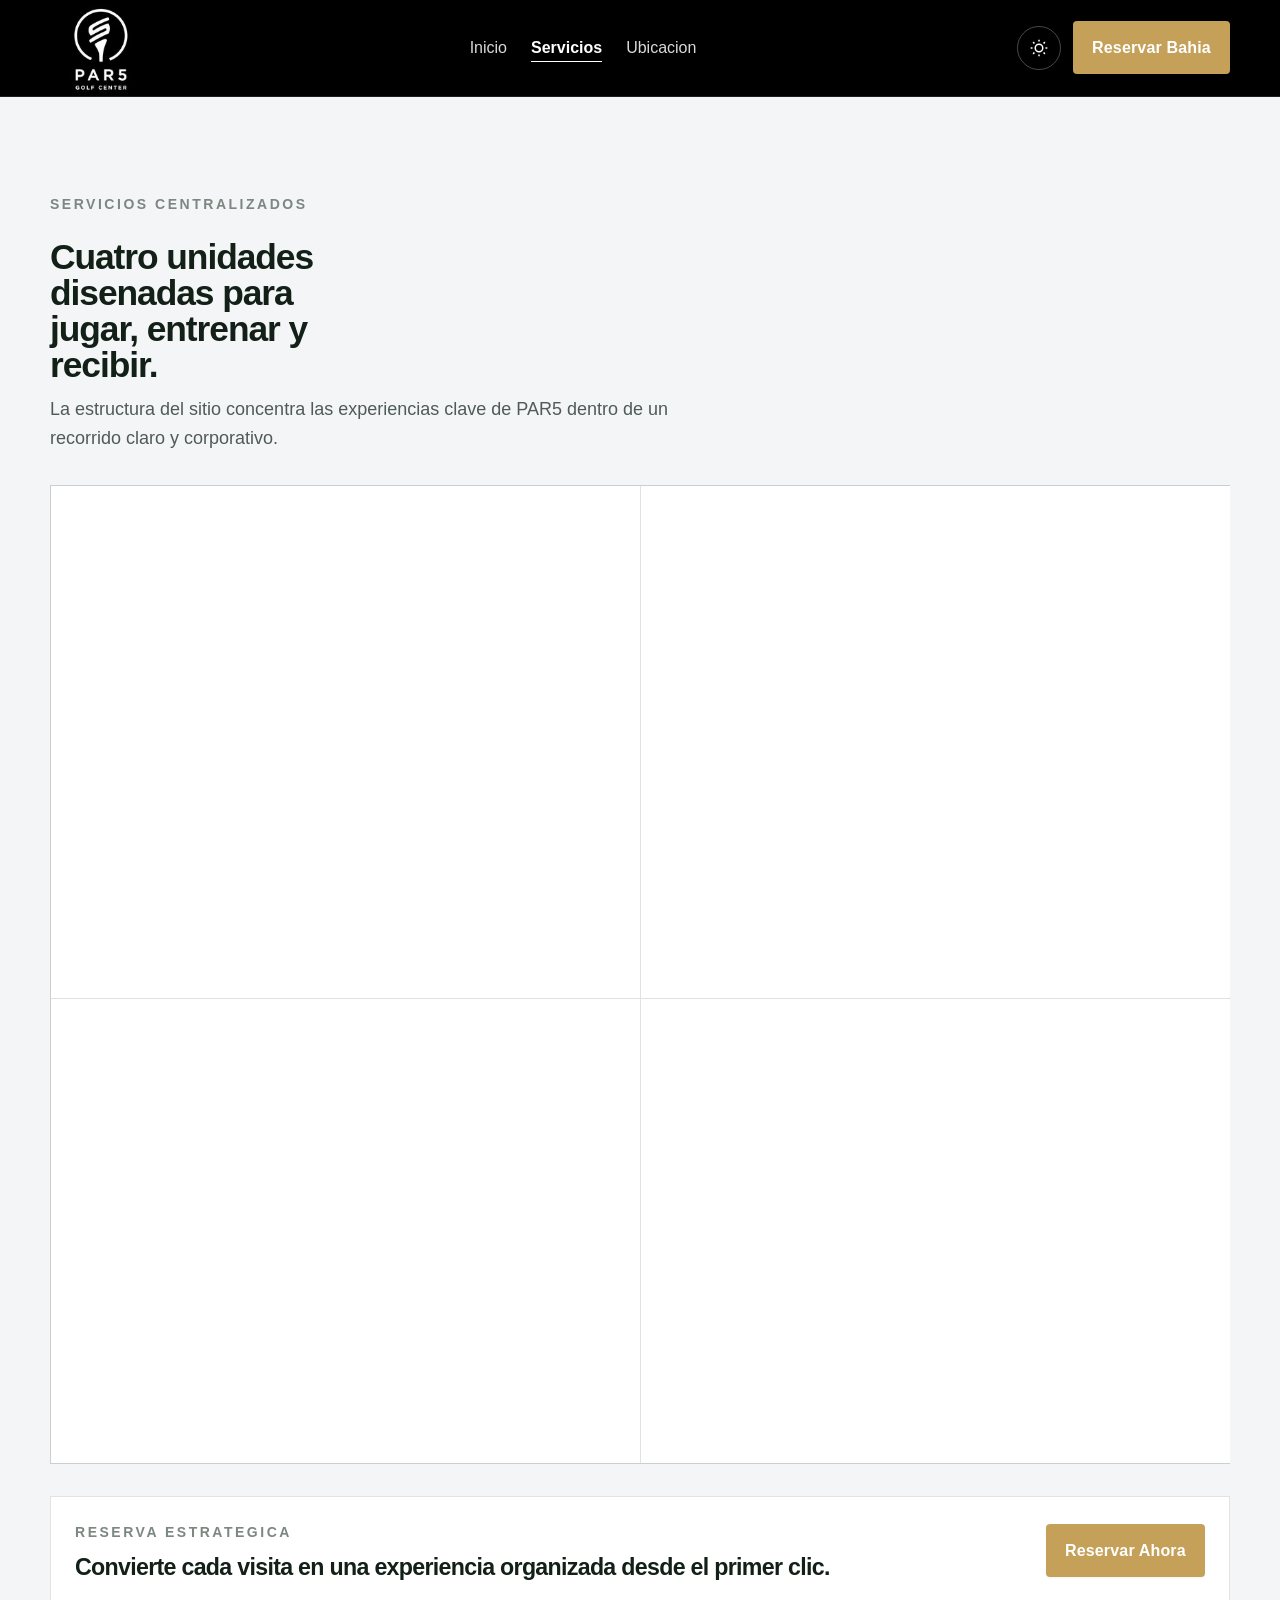
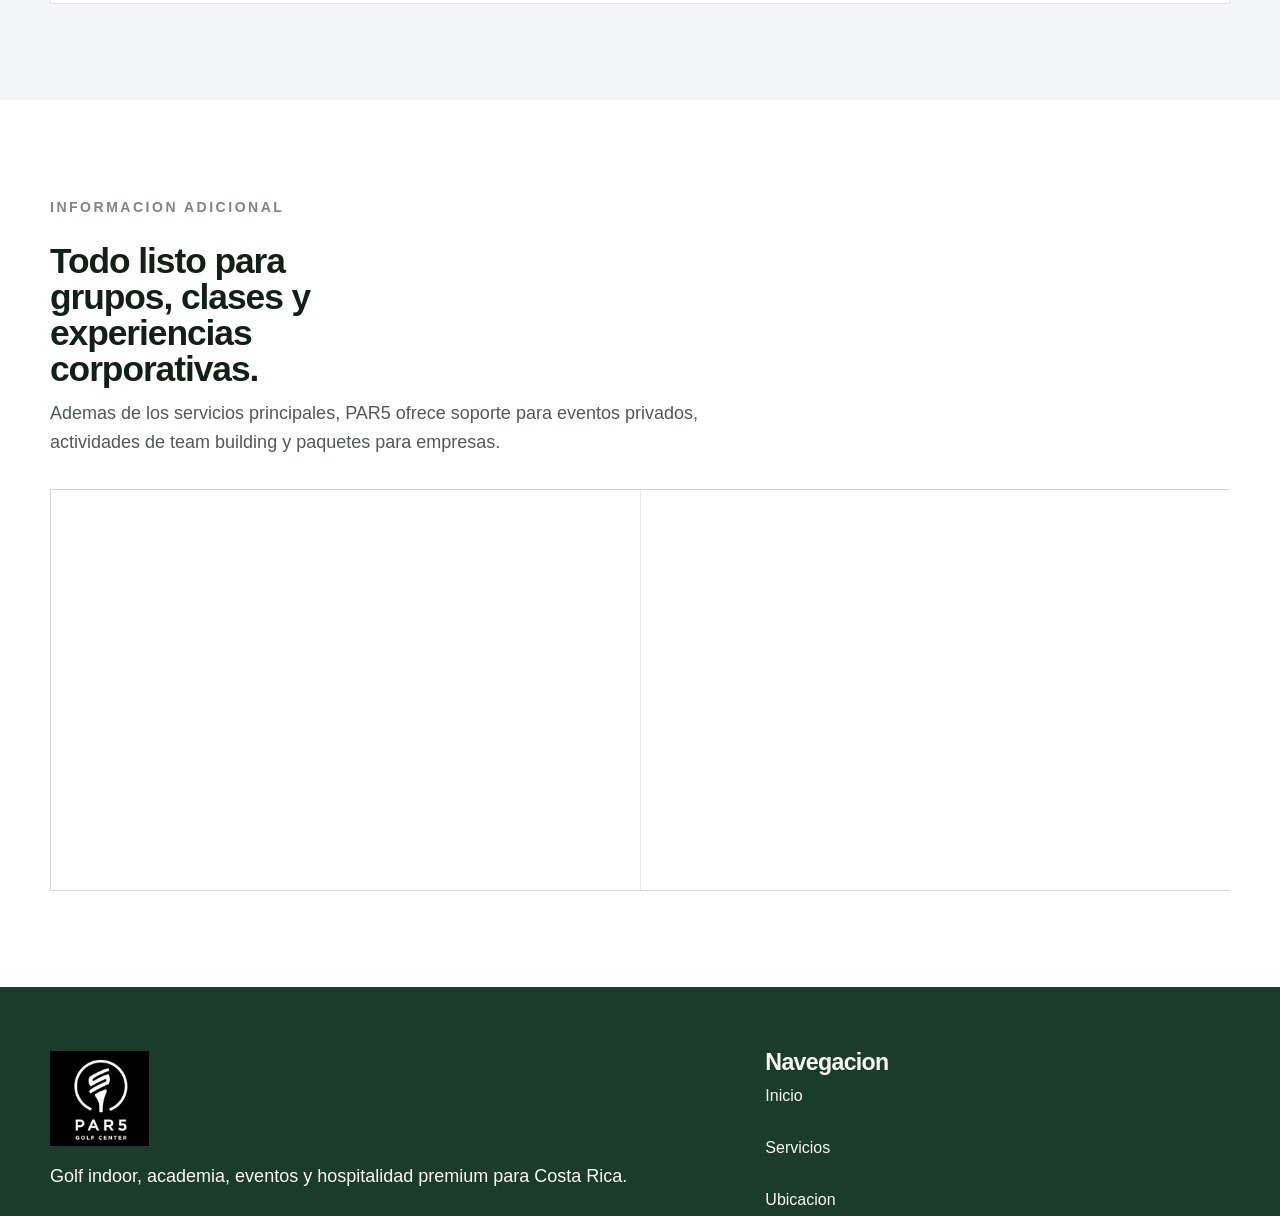
==== servicios.html @ 41ee2ae6 "Inicio" ====
<!DOCTYPE html>
<html lang="es">
<head>
  <meta charset="UTF-8" />
  <meta name="viewport" content="width=device-width, initial-scale=1.0" />
  <title>Servicios | PAR5 Costa Rica</title>
  <meta name="description" content="Conoce los servicios de PAR5: simuladores premium, academia, eventos corporativos y Hole 19." />
  <meta name="theme-color" content="#1B3B2B" />
  <meta name="robots" content="index,follow" />
  <link rel="preconnect" href="https://fonts.googleapis.com" />
  <link rel="preconnect" href="https://fonts.gstatic.com" crossorigin />
  <link href="https://api.fontshare.com/v2/css?f[]=general-sans@400,500,600,700&f[]=cabinet-grotesk@500,700,800&display=swap" rel="stylesheet" />
  <link rel="stylesheet" href="./assets/styles.css" />
</head>
<body>
  <a class="skip-link" href="#main">Saltar al contenido</a>

  <header class="site-header">
    <div class="container header-inner">
      <a href="./index.html" class="brand" aria-label="PAR5 inicio">
        <img class="brand-logo" src="./img/logoprincipal.png" alt="Logo PAR5" />
      </a>

      <button class="nav-toggle" type="button" data-nav-toggle aria-label="Abrir menu" aria-expanded="false" aria-controls="primary-nav">
        <svg viewBox="0 0 24 24" fill="none" stroke="currentColor" stroke-width="2" stroke-linecap="round" aria-hidden="true">
          <path d="M4 7h16"></path>
          <path d="M4 12h16"></path>
          <path d="M4 17h16"></path>
        </svg>
      </button>

      <nav class="main-nav" id="primary-nav" aria-label="Principal">
        <a href="./index.html">Inicio</a>
        <a class="is-active" href="./servicios.html" aria-current="page">Servicios</a>
        <a href="./ubicacion.html">Ubicacion</a>
      </nav>

      <div class="header-actions">
        <button class="theme-toggle" type="button" data-theme-toggle aria-label="Cambiar tema"></button>
        <a class="btn btn-primary" href="https://par5cr.com/reservas" target="_blank" rel="noopener noreferrer">Reservar Bahia</a>
      </div>
    </div>
  </header>

  <main id="main">
    <section class="section section-alt">
      <div class="container section-head reveal">
        <p class="eyebrow">Servicios centralizados</p>
        <h2>Cuatro unidades disenadas para jugar, entrenar y recibir.</h2>
        <p>La estructura del sitio concentra las experiencias clave de PAR5 dentro de un recorrido claro y corporativo.</p>
      </div>

      <div class="container services-grid">
        <article class="service-card reveal">
          <span class="card-index">01</span>
          <h3>Simuladores Premium</h3>
          <p>Alquiler de bahias de simulacion con tecnologia de punta para juego libre, practica de rango y torneos virtuales.</p>
          <a class="btn btn-primary btn-block" href="https://par5cr.com/reservas" target="_blank" rel="noopener noreferrer">Reservar Bahia</a>
        </article>

        <article class="service-card reveal">
          <span class="card-index">02</span>
          <h3>PAR5 Academy</h3>
          <p>Aprende y perfecciona tu swing con clases profesionales personalizadas dentro de un entorno tecnico y controlado.</p>
          <a class="btn btn-secondary btn-block" href="https://wa.me/50600000000?text=Hola%20PAR5%2C%20me%20gustaria%20recibir%20informacion%20sobre%20las%20clases%20de%20PAR5%20Academy." target="_blank" rel="noopener noreferrer">Info Clases / Contactar</a>
        </article>

        <article class="service-card reveal">
          <span class="card-index">03</span>
          <h3>Eventos &amp; Corporativos</h3>
          <p>Espacio ideal para team buildings, lanzamientos de marca, torneos corporativos y celebraciones privadas.</p>
          <a class="btn btn-secondary btn-block" href="https://wa.me/50600000000?text=Hola%20PAR5%2C%20me%20gustaria%20cotizar%20un%20evento%20corporativo%20en%20sus%20instalaciones." target="_blank" rel="noopener noreferrer">Cotizar Evento</a>
        </article>

        <article class="service-card reveal">
          <span class="card-index">04</span>
          <h3>Hole 19 · Gastronomia</h3>
          <p>Menu digital de alimentos, cocteleria y bebidas premium pensadas para acompanar cada sesion de juego.</p>
          <a class="btn btn-secondary btn-block" href="https://par5cr.com/menu" target="_blank" rel="noopener noreferrer">Ver Menu Digital</a>
        </article>
      </div>

      <div class="container inline-cta reveal">
        <div>
          <p class="eyebrow">Reserva estrategica</p>
          <h3>Convierte cada visita en una experiencia organizada desde el primer clic.</h3>
        </div>
        <a class="btn btn-primary" href="https://par5cr.com/reservas" target="_blank" rel="noopener noreferrer">Reservar Ahora</a>
      </div>
    </section>

    <section class="section">
      <div class="container section-head reveal">
        <p class="eyebrow">Informacion adicional</p>
        <h2>Todo listo para grupos, clases y experiencias corporativas.</h2>
        <p>Ademas de los servicios principales, PAR5 ofrece soporte para eventos privados, actividades de team building y paquetes para empresas.</p>
      </div>

      <div class="container services-grid">
        <article class="service-card reveal">
          <span class="card-index">05</span>
          <h3>Paquetes para empresas</h3>
          <p>Opciones flexibles con duracion, dinamicas y catering adaptados al objetivo de cada equipo.</p>
        </article>

        <article class="service-card reveal">
          <span class="card-index">06</span>
          <h3>Soporte de planificacion</h3>
          <p>Te ayudamos a coordinar agenda, formato de juego y flujo de participantes para que tu actividad sea exitosa.</p>
        </article>
      </div>
    </section>
  </main>

  <footer class="site-footer">
    <div class="container footer-grid">
      <div>
        <a href="./index.html" class="brand footer-brand" aria-label="PAR5 inicio">
          <img class="brand-logo" src="./img/logoprincipal.png" alt="Logo PAR5" />
        </a>
        <p>Golf indoor, academia, eventos y hospitalidad premium para Costa Rica.</p>
      </div>

      <div>
        <h3>Navegacion</h3>
        <ul class="footer-links" role="list">
          <li><a href="./index.html">Inicio</a></li>
          <li><a href="./servicios.html">Servicios</a></li>
          <li><a href="./ubicacion.html">Ubicacion</a></li>
        </ul>
      </div>

      <div>
        <h3>Redes</h3>
        <ul class="footer-links" role="list">
          <li><a href="https://www.instagram.com/par5cr" target="_blank" rel="noopener noreferrer">Instagram · @PAR5CR</a></li>
          <li><a href="https://www.tiktok.com/@par5cr" target="_blank" rel="noopener noreferrer">TikTok</a></li>
          <li><a href="https://www.facebook.com/par5cr" target="_blank" rel="noopener noreferrer">Facebook</a></li>
        </ul>
      </div>
    </div>
    <div class="container footer-bottom">
      <p>© 2026 PAR5 Costa Rica. Todos los derechos reservados.</p>
    </div>
  </footer>

  <script src="./assets/app.js" defer></script>
</body>
</html>
---- assets/styles.css ----
/* Art direction: premium deportivo editorial → sobrio, ejecutivo, aireado.
   Palette: blanco/lino con verde bosque y arena mate.
   Typography: Cabinet Grotesk + General Sans para contraste corporativo limpio.
   Density: espaciosa, mobile-first, con ritmo editorial. */

:root,
[data-theme="light"] {
  --color-bg: #ffffff;
  --color-surface: #fbfbfa;
  --color-surface-2: #f4f5f7;
  --color-surface-offset: #eef0f1;
  --color-surface-dynamic: #e7e9eb;
  --color-divider: rgba(17, 24, 19, 0.09);
  --color-border: rgba(17, 24, 19, 0.12);
  --color-text: #122017;
  --color-text-muted: #4f5b54;
  --color-text-faint: #7d8781;
  --color-text-inverse: #f9f7f2;
  --color-primary: #1b3b2b;
  --color-primary-hover: #153021;
  --color-primary-active: #0f2318;
  --color-primary-highlight: rgba(27, 59, 43, 0.1);
  --color-gold: #c5a059;
  --color-gold-hover: #ac8746;
  --color-gold-active: #8f6c32;
  --color-gold-highlight: #efe6d8;
  --shadow-sm: 0 1px 2px rgba(18, 32, 23, 0.05);
  --shadow-md: 0 14px 40px rgba(18, 32, 23, 0.08);
  --shadow-lg: 0 22px 60px rgba(18, 32, 23, 0.14);
  --radius-sm: 0.25rem;
  --radius-md: 0.5rem;
  --radius-lg: 0.875rem;
  --radius-xl: 1.25rem;
  --radius-full: 9999px;
  --space-1: 0.25rem;
  --space-2: 0.5rem;
  --space-3: 0.75rem;
  --space-4: 1rem;
  --space-5: 1.25rem;
  --space-6: 1.5rem;
  --space-8: 2rem;
  --space-10: 2.5rem;
  --space-12: 3rem;
  --space-16: 4rem;
  --space-20: 5rem;
  --space-24: 6rem;
  --text-xs: clamp(0.75rem, 0.72rem + 0.2vw, 0.875rem);
  --text-sm: clamp(0.875rem, 0.82rem + 0.3vw, 1rem);
  --text-base: clamp(1rem, 0.96rem + 0.25vw, 1.125rem);
  --text-lg: clamp(1.125rem, 1rem + 0.6vw, 1.45rem);
  --text-xl: clamp(1.6rem, 1.25rem + 1.2vw, 2.4rem);
  --text-2xl: clamp(2.5rem, 1.7rem + 3vw, 4.7rem);
  --content-default: 1180px;
  --font-display: 'Cabinet Grotesk', 'Inter', sans-serif;
  --font-body: 'General Sans', 'Inter', sans-serif;
  --transition-interactive: 220ms cubic-bezier(0.16, 1, 0.3, 1);
}

[data-theme="dark"] {
  --color-bg: #0f1612;
  --color-surface: #15201a;
  --color-surface-2: #1a261f;
  --color-surface-offset: #223029;
  --color-surface-dynamic: #2b3a32;
  --color-divider: rgba(240, 242, 238, 0.12);
  --color-border: rgba(240, 242, 238, 0.15);
  --color-text: #eff2ec;
  --color-text-muted: #c2cbc4;
  --color-text-faint: #97a198;
  --color-text-inverse: #122017;
  --color-primary: #d4c5b9;
  --color-primary-hover: #dfd3c8;
  --color-primary-active: #f2e7db;
  --color-primary-highlight: rgba(212, 197, 185, 0.14);
  --color-gold: #c5a059;
  --color-gold-hover: #d0b06f;
  --color-gold-active: #e1c58f;
  --color-gold-highlight: rgba(197, 160, 89, 0.16);
  --shadow-sm: 0 1px 2px rgba(0, 0, 0, 0.25);
  --shadow-md: 0 14px 40px rgba(0, 0, 0, 0.32);
  --shadow-lg: 0 22px 60px rgba(0, 0, 0, 0.42);
}

*, *::before, *::after { box-sizing: border-box; margin: 0; padding: 0; }
html {
  scroll-behavior: smooth;
  -webkit-text-size-adjust: none;
  text-size-adjust: none;
  scroll-padding-top: 6rem;
}
body {
  min-height: 100dvh;
  font-family: var(--font-body);
  font-size: var(--text-base);
  line-height: 1.6;
  color: var(--color-text);
  background: var(--color-bg);
}
img, svg, iframe { display: block; max-width: 100%; }
a { color: inherit; text-decoration: none; }
button, input, textarea, select { font: inherit; }
h1, h2, h3 { font-family: var(--font-display); line-height: 1.02; letter-spacing: -0.03em; }
p { color: var(--color-text-muted); max-width: 68ch; }
:focus-visible {
  outline: 2px solid var(--color-gold);
  outline-offset: 4px;
}
@media (prefers-reduced-motion: reduce) {
  *, *::before, *::after {
    animation-duration: 0.01ms !important;
    transition-duration: 0.01ms !important;
    scroll-behavior: auto !important;
  }
}

.skip-link {
  position: absolute;
  left: var(--space-4);
  top: -4rem;
  z-index: 200;
  background: var(--color-primary);
  color: var(--color-text-inverse);
  padding: var(--space-3) var(--space-4);
}
.skip-link:focus { top: var(--space-4); }
.container {
  width: min(calc(100% - 2rem), var(--content-default));
  margin-inline: auto;
}
.section {
  padding-block: clamp(var(--space-16), 10vw, var(--space-24));
}
.section-alt { background: var(--color-surface-2); }
.eyebrow {
  margin-bottom: var(--space-3);
  font-size: var(--text-xs);
  font-weight: 600;
  letter-spacing: 0.18em;
  text-transform: uppercase;
  color: var(--color-text-faint);
}

.site-header {
  position: sticky;
  top: 0;
  z-index: 100;
  backdrop-filter: none;
  background: #000000;
  border-bottom: 1px solid rgba(255, 255, 255, 0.12);
}
.header-inner {
  min-height: 5.5rem;
  display: grid;
  grid-template-columns: auto 1fr auto;
  gap: var(--space-4);
  align-items: center;
}
.brand {
  display: inline-flex;
  align-items: center;
  min-height: 44px;
}
.brand-mark {
  width: 9rem;
  height: auto;
}
.brand-logo {
  width: 6.2rem;
  height: auto;
}
.main-nav {
  position: fixed;
  top: 5.5rem;
  right: 0;
  width: min(86vw, 360px);
  height: calc(100dvh - 5.5rem);
  padding: var(--space-6);
  background: #0b0b0b;
  border-left: 1px solid rgba(255, 255, 255, 0.12);
  box-shadow: -18px 0 40px rgba(0, 0, 0, 0.35);
  display: flex;
  flex-direction: column;
  justify-content: flex-start;
  gap: var(--space-2);
  transform: translateX(105%);
  opacity: 0;
  pointer-events: none;
  transition: transform var(--transition-interactive), opacity var(--transition-interactive);
}
.main-nav.is-open {
  transform: translateX(0);
  opacity: 1;
  pointer-events: auto;
}
.nav-toggle {
  width: 44px;
  height: 44px;
  border-radius: var(--radius-full);
  border: 1px solid rgba(255, 255, 255, 0.28);
  background: transparent;
  color: #ffffff;
  display: inline-grid;
  place-items: center;
}
.nav-toggle svg {
  width: 20px;
  height: 20px;
}
body.nav-open {
  overflow: hidden;
}
.main-nav a,
.footer-links a {
  position: relative;
  min-height: 44px;
  display: inline-flex;
  align-items: center;
  font-size: var(--text-sm);
  color: var(--color-text-muted);
}
.site-header .main-nav a {
  color: rgba(255, 255, 255, 0.85);
}
.site-header .main-nav a:hover {
  color: #ffffff;
}
.main-nav a::after,
.footer-links a::after,
.text-link::after {
  content: "";
  position: absolute;
  left: 0;
  bottom: 0.5rem;
  width: 100%;
  height: 1px;
  background: currentColor;
  transform: scaleX(0);
  transform-origin: left;
  transition: transform var(--transition-interactive);
}
.main-nav a:hover::after,
.footer-links a:hover::after,
.text-link:hover::after { transform: scaleX(1); }
.main-nav a.is-active {
  color: var(--color-text);
  font-weight: 600;
}
.site-header .main-nav a.is-active {
  color: #ffffff;
}
.main-nav a.is-active::after {
  transform: scaleX(1);
}
.header-actions {
  display: flex;
  align-items: center;
  gap: var(--space-3);
}
.theme-toggle {
  width: 44px;
  height: 44px;
  border-radius: var(--radius-full);
  border: 1px solid rgba(255, 255, 255, 0.28);
  display: inline-grid;
  place-items: center;
  background: transparent;
  color: #ffffff;
}

.btn {
  min-height: 48px;
  padding: 0.85rem 1.2rem;
  display: inline-flex;
  align-items: center;
  justify-content: center;
  gap: var(--space-2);
  border-radius: var(--radius-sm);
  font-size: var(--text-sm);
  font-weight: 600;
  letter-spacing: 0.01em;
  transition: transform var(--transition-interactive), background var(--transition-interactive), color var(--transition-interactive), border-color var(--transition-interactive), box-shadow var(--transition-interactive);
}
.btn:hover { transform: translateY(-1px); }
.btn-primary {
  color: #ffffff;
  background: var(--color-gold);
  box-shadow: var(--shadow-sm);
}
.btn-primary:hover { background: var(--color-gold-hover); }
.btn-primary:active { background: var(--color-gold-active); transform: translateY(0); }
.btn-secondary {
  color: var(--color-text);
  background: transparent;
  border: 1px solid var(--color-border);
}
.btn-secondary:hover { background: var(--color-surface); }
.btn-block { width: 100%; }
.text-link {
  display: inline-flex;
  align-items: center;
  width: fit-content;
  min-height: 44px;
  font-size: var(--text-sm);
  font-weight: 600;
  color: var(--color-primary);
  position: relative;
}

.section-hero {
  padding-top: clamp(var(--space-12), 12vw, var(--space-24));
}
.hero-grid {
  display: grid;
  gap: var(--space-8);
}
.hero-copy h1 {
  max-width: 11ch;
  font-size: var(--text-2xl);
  margin-bottom: var(--space-5);
}
.hero-text {
  font-size: var(--text-lg);
  max-width: 58ch;
}
.hero-actions {
  display: flex;
  flex-wrap: wrap;
  gap: var(--space-3);
  margin-top: var(--space-6);
}
.hero-panel {
  background: linear-gradient(180deg, var(--color-surface), var(--color-surface-2));
  border: 1px solid var(--color-border);
  padding: var(--space-6);
  box-shadow: var(--shadow-md);
}
.hero-stat + .hero-stat {
  padding-top: var(--space-5);
  margin-top: var(--space-5);
  border-top: 1px solid var(--color-divider);
}
.stat-label,
.card-index,
.hours-grid span {
  display: inline-block;
  margin-bottom: var(--space-2);
  font-size: var(--text-xs);
  font-weight: 600;
  letter-spacing: 0.12em;
  text-transform: uppercase;
  color: var(--color-text-faint);
}
.hero-stat strong,
.hours-grid strong {
  display: block;
  margin-bottom: var(--space-2);
  font-family: var(--font-display);
  font-size: var(--text-lg);
  color: var(--color-text);
}

.section-head {
  display: grid;
  gap: var(--space-3);
  margin-bottom: var(--space-8);
}
.section-head h2,
.location-copy h2 {
  max-width: 14ch;
  font-size: var(--text-xl);
}
.services-grid {
  display: grid;
  gap: 1px;
  background: var(--color-divider);
  border: 1px solid var(--color-divider);
}
.service-card {
  background: var(--color-bg);
  padding: var(--space-6);
  display: grid;
  gap: var(--space-4);
  content-visibility: auto;
}
.service-card h3,
.inline-cta h3,
.location-card h3,
.hours-card h3,
.site-footer h3 {
  font-size: var(--text-lg);
}
.inline-cta {
  margin-top: var(--space-8);
  padding: var(--space-6);
  background: var(--color-bg);
  border: 1px solid var(--color-border);
  display: grid;
  gap: var(--space-4);
  align-items: center;
}

.location-grid {
  display: grid;
  gap: var(--space-8);
}
.location-card,
.hours-card {
  padding: var(--space-6);
  background: var(--color-surface);
  border: 1px solid var(--color-border);
}
.location-card { margin-top: var(--space-6); }
.hours-grid {
  display: grid;
  grid-template-columns: 1fr;
  gap: var(--space-4);
  margin-top: var(--space-5);
}
.map-frame {
  margin-top: var(--space-5);
  overflow: hidden;
  border: 1px solid var(--color-border);
  min-height: 320px;
}
.map-frame iframe {
  width: 100%;
  min-height: 320px;
  border: 0;
}

.site-footer {
  padding-top: var(--space-16);
  padding-bottom: var(--space-8);
  background: var(--color-primary);
  color: var(--color-text-inverse);
}
.site-footer p,
.site-footer .footer-links a,
.site-footer h3 { color: var(--color-text-inverse); }
.footer-grid {
  display: grid;
  gap: var(--space-8);
  padding-bottom: var(--space-8);
  border-bottom: 1px solid rgba(255,255,255,0.14);
}
.footer-brand { margin-bottom: var(--space-4); }
.footer-links {
  display: grid;
  gap: var(--space-2);
  list-style: none;
}
.footer-bottom {
  padding-top: var(--space-5);
}
.footer-bottom p {
  color: rgba(255,255,255,0.72);
  font-size: var(--text-sm);
}

.whatsapp-float {
  position: fixed;
  right: 1rem;
  bottom: 1rem;
  z-index: 90;
  width: 58px;
  height: 58px;
  border-radius: var(--radius-full);
  display: inline-grid;
  place-items: center;
  background: #ffffff;
  box-shadow: var(--shadow-lg);
}
.whatsapp-float svg { width: 34px; height: 34px; }

.reveal {
  opacity: 0;
  transform: translateY(24px);
  transition: opacity 700ms cubic-bezier(0.16, 1, 0.3, 1), transform 700ms cubic-bezier(0.16, 1, 0.3, 1);
}
.reveal.is-visible {
  opacity: 1;
  transform: translateY(0);
}

@media (min-width: 720px) {
  .main-nav {
    position: static;
    top: auto;
    right: auto;
    width: auto;
    height: auto;
    padding: 0;
    border-left: 0;
    box-shadow: none;
    background: transparent;
    flex-direction: row;
    justify-content: center;
    gap: var(--space-6);
    transform: none;
    opacity: 1;
    pointer-events: auto;
  }
  .nav-toggle { display: none; }
  body.nav-open { overflow: auto; }
  .hero-grid,
  .location-grid,
  .footer-grid {
    grid-template-columns: 1.25fr 0.85fr;
  }
  .services-grid {
    grid-template-columns: repeat(2, minmax(0, 1fr));
  }
  .hours-grid {
    grid-template-columns: repeat(2, minmax(0, 1fr));
  }
  .inline-cta {
    grid-template-columns: 1fr auto;
  }
}

@media (min-width: 1040px) {
  .header-inner {
    grid-template-columns: auto 1fr auto;
  }
  .hero-grid {
    grid-template-columns: minmax(0, 1.25fr) minmax(320px, 0.75fr);
    align-items: end;
  }
  .service-card {
    min-height: 22rem;
    align-content: start;
  }
}

@media (hover: hover) {
  .theme-toggle:hover,
  .whatsapp-float:hover {
    transform: translateY(-2px);
  }
}
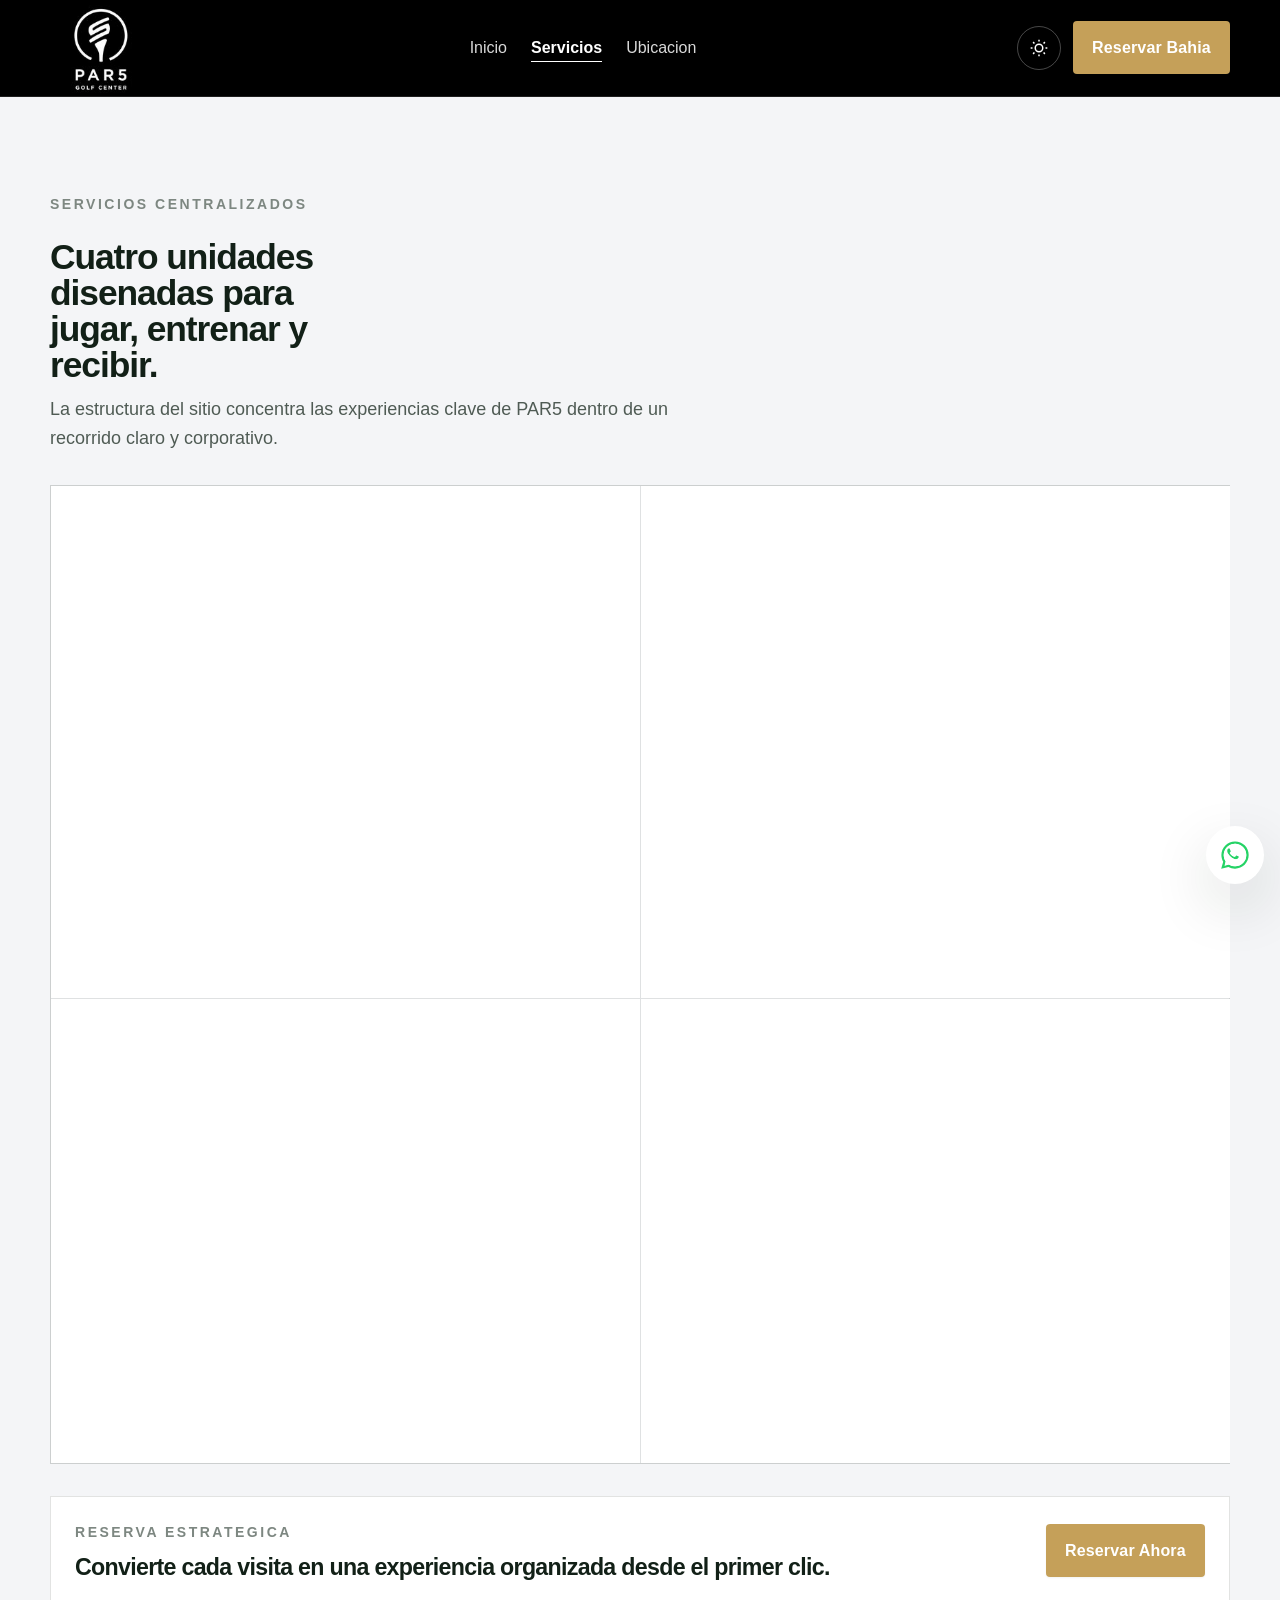
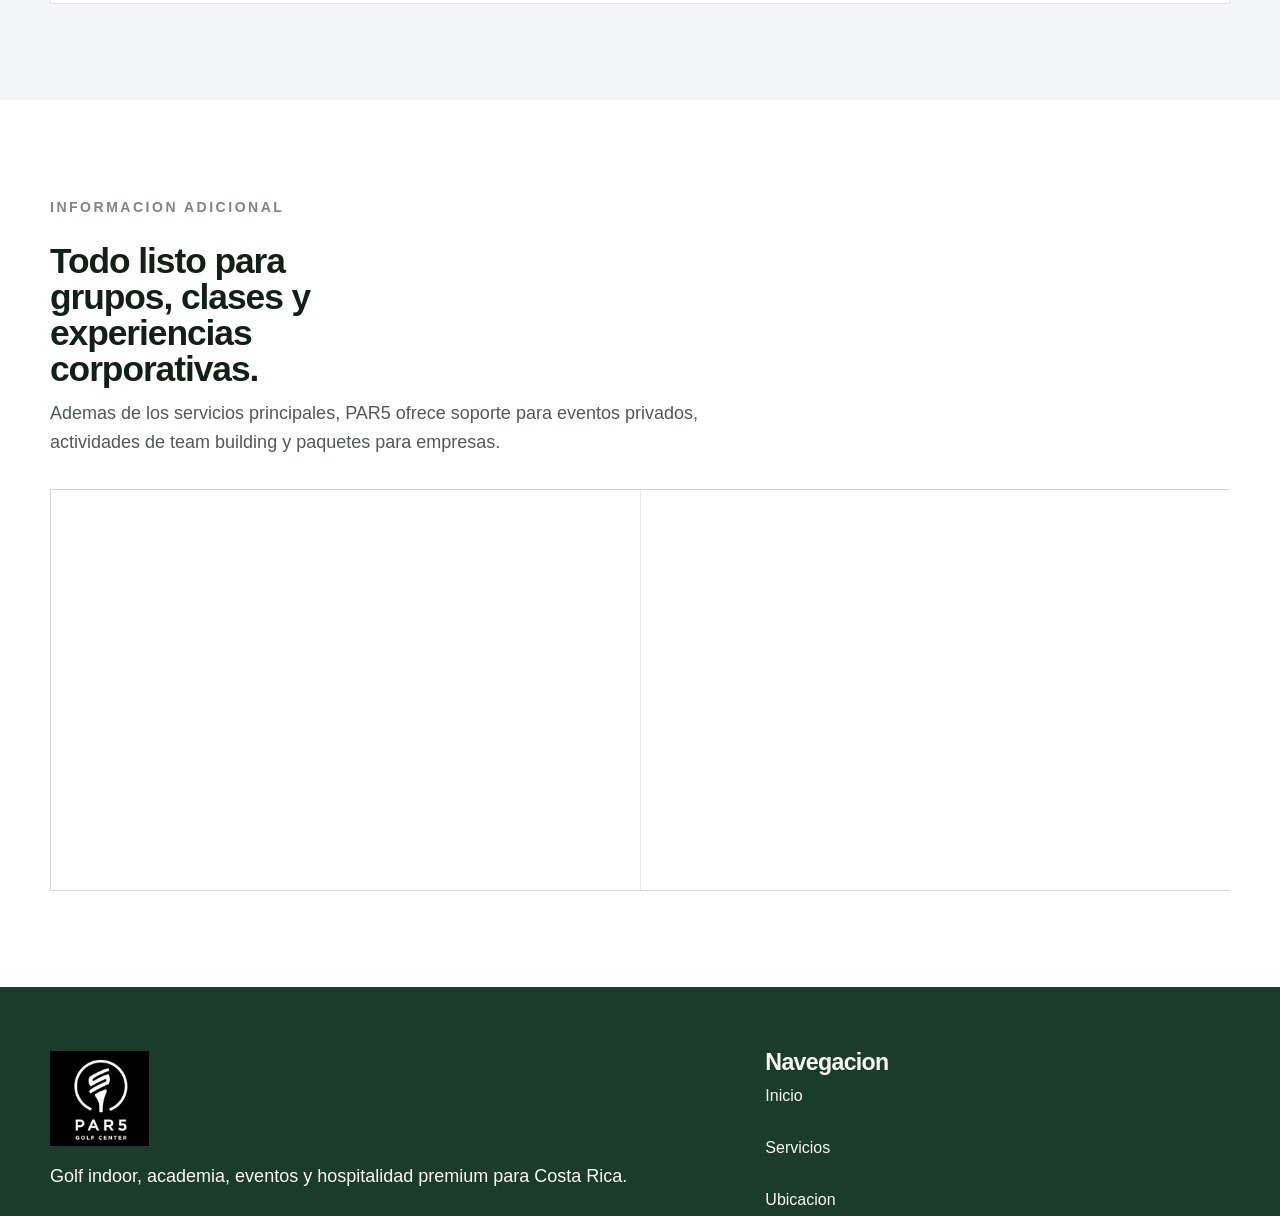
==== commit 68b36327: "boton whatsap" ====
--- a/servicios.html
+++ b/servicios.html
@@ -112,6 +112,13 @@
     </section>
   </main>
 
+    <a class="whatsapp-float" href="https://wa.me/50600000000?text=Hola%20PAR5%2C%20me%20gustaria%20solicitar%20mas%20informacion%20sobre%20los%20simuladores%20y%20eventos%20corporativos." target="_blank" rel="noopener noreferrer" aria-label="Contactar por WhatsApp">
+    <svg viewBox="0 0 32 32" aria-hidden="true">
+      <path fill="#25D366" d="M19.11 17.21c-.29-.15-1.7-.84-1.96-.94-.26-.1-.45-.15-.64.15-.19.29-.74.94-.91 1.13-.17.19-.33.22-.62.07-.29-.15-1.2-.44-2.29-1.39-.85-.76-1.43-1.69-1.6-1.98-.17-.29-.02-.45.13-.59.13-.13.29-.33.44-.49.15-.17.19-.29.29-.49.1-.19.05-.37-.02-.52-.07-.15-.64-1.54-.88-2.11-.23-.56-.47-.49-.64-.5h-.55c-.19 0-.49.07-.74.37-.26.29-.98.96-.98 2.34 0 1.38 1 2.72 1.14 2.91.15.19 1.95 2.98 4.73 4.18.66.29 1.18.46 1.58.59.66.21 1.25.18 1.72.11.52-.08 1.7-.69 1.94-1.36.24-.67.24-1.25.17-1.36-.07-.1-.26-.17-.55-.32Z"></path>
+      <path fill="#25D366" d="M16.03 3.2c-7.09 0-12.83 5.74-12.83 12.83 0 2.26.59 4.46 1.71 6.39L3 29l6.77-1.77a12.77 12.77 0 0 0 6.26 1.6h.01c7.08 0 12.83-5.75 12.83-12.83 0-3.43-1.34-6.65-3.77-9.06A12.73 12.73 0 0 0 16.03 3.2Zm0 23.5h-.01a10.6 10.6 0 0 1-5.4-1.48l-.39-.23-4.02 1.05 1.07-3.92-.26-.4a10.62 10.62 0 1 1 9.01 4.98Z"></path>
+      <path fill="#fff" d="M26.65 16c0 5.87-4.76 10.63-10.62 10.63a10.55 10.55 0 0 1-5.4-1.48l-.39-.23-4.02 1.05 1.07-3.92-.26-.4A10.62 10.62 0 1 1 26.65 16Zm-6.98 1.21c-.29-.15-1.7-.84-1.96-.94-.26-.1-.45-.15-.64.15-.19.29-.74.94-.91 1.13-.17.19-.33.22-.62.07-.29-.15-1.2-.44-2.29-1.39-.85-.76-1.43-1.69-1.6-1.98-.17-.29-.02-.45.13-.59.13-.13.29-.33.44-.49.15-.17.19-.29.29-.49.1-.19.05-.37-.02-.52-.07-.15-.64-1.54-.88-2.11-.23-.56-.47-.49-.64-.5h-.55c-.19 0-.49.07-.74.37-.26.29-.98.96-.98 2.34 0 1.38 1 2.72 1.14 2.91.15.19 1.95 2.98 4.73 4.18.66.29 1.18.46 1.58.59.66.21 1.25.18 1.72.11.52-.08 1.7-.69 1.94-1.36.24-.67.24-1.25.17-1.36-.07-.1-.26-.17-.55-.32Z"></path>
+    </svg>
+  </a>
   <footer class="site-footer">
     <div class="container footer-grid">
       <div>
